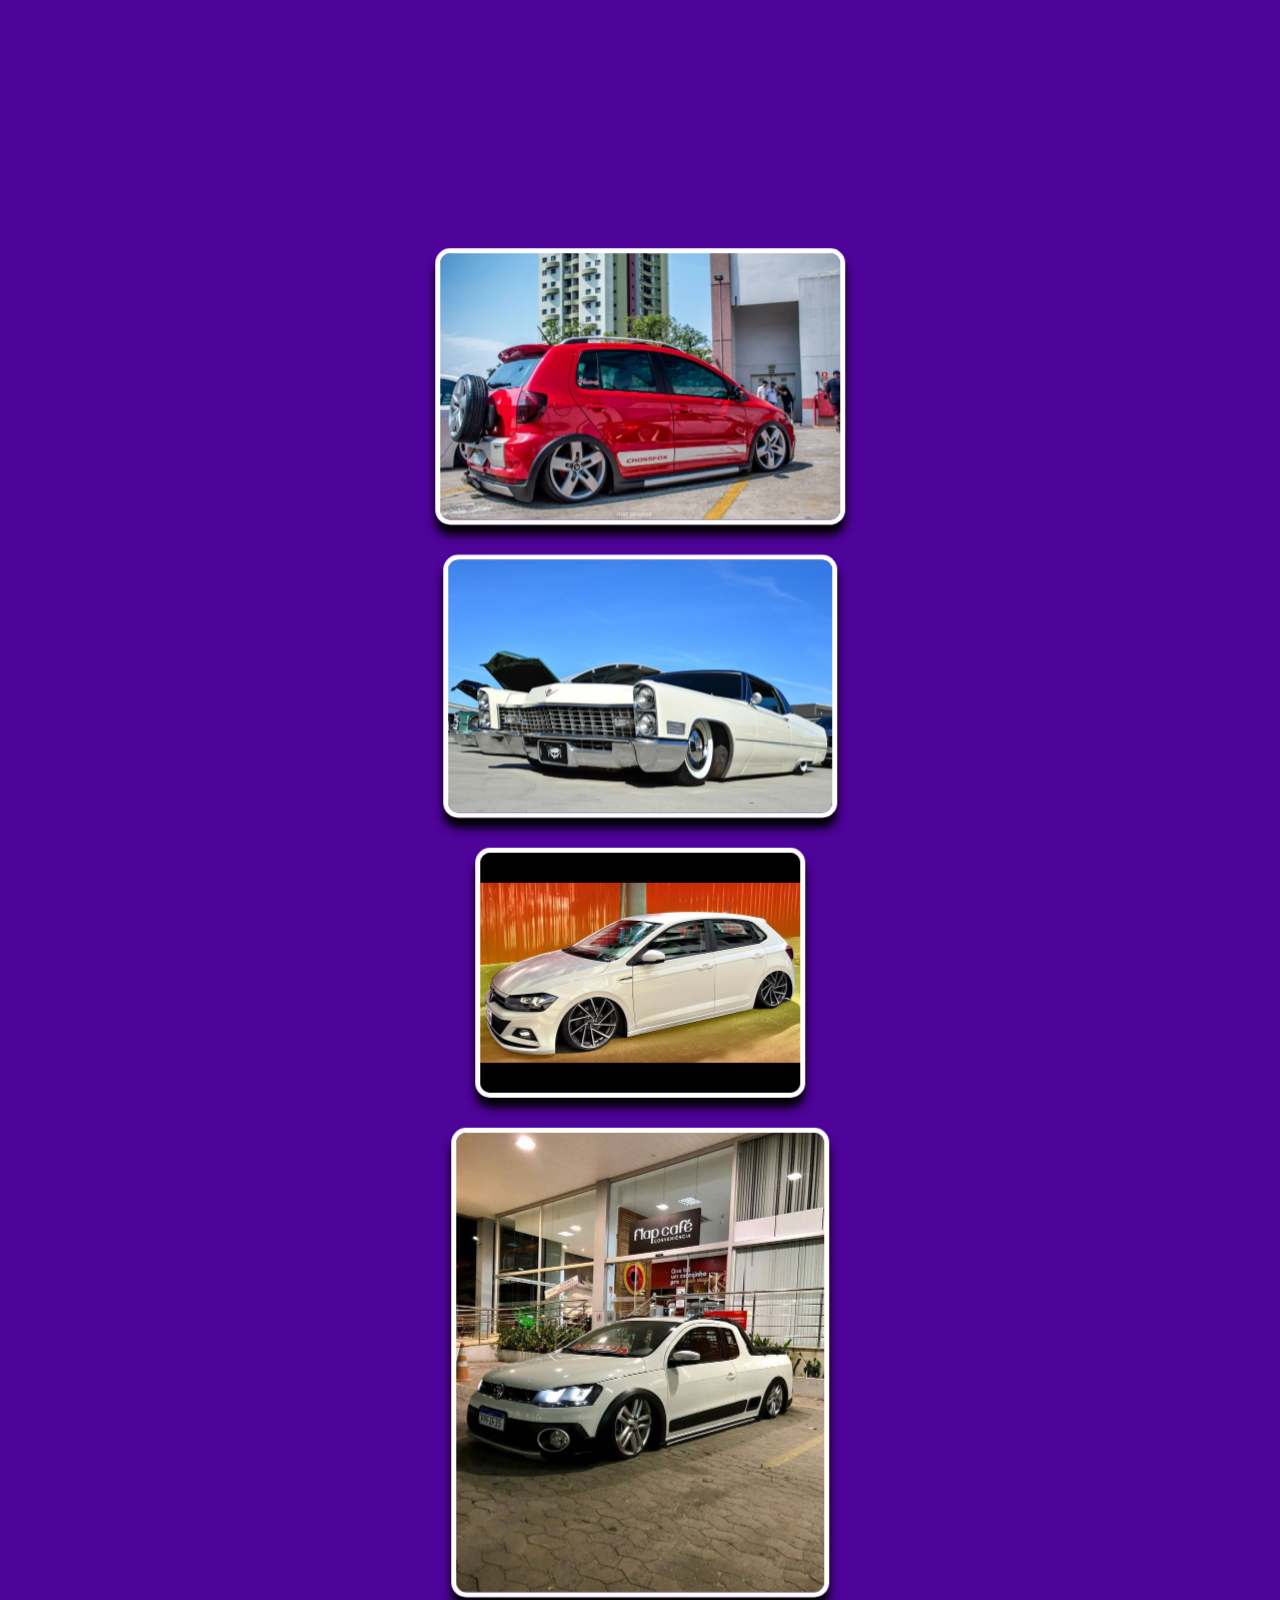
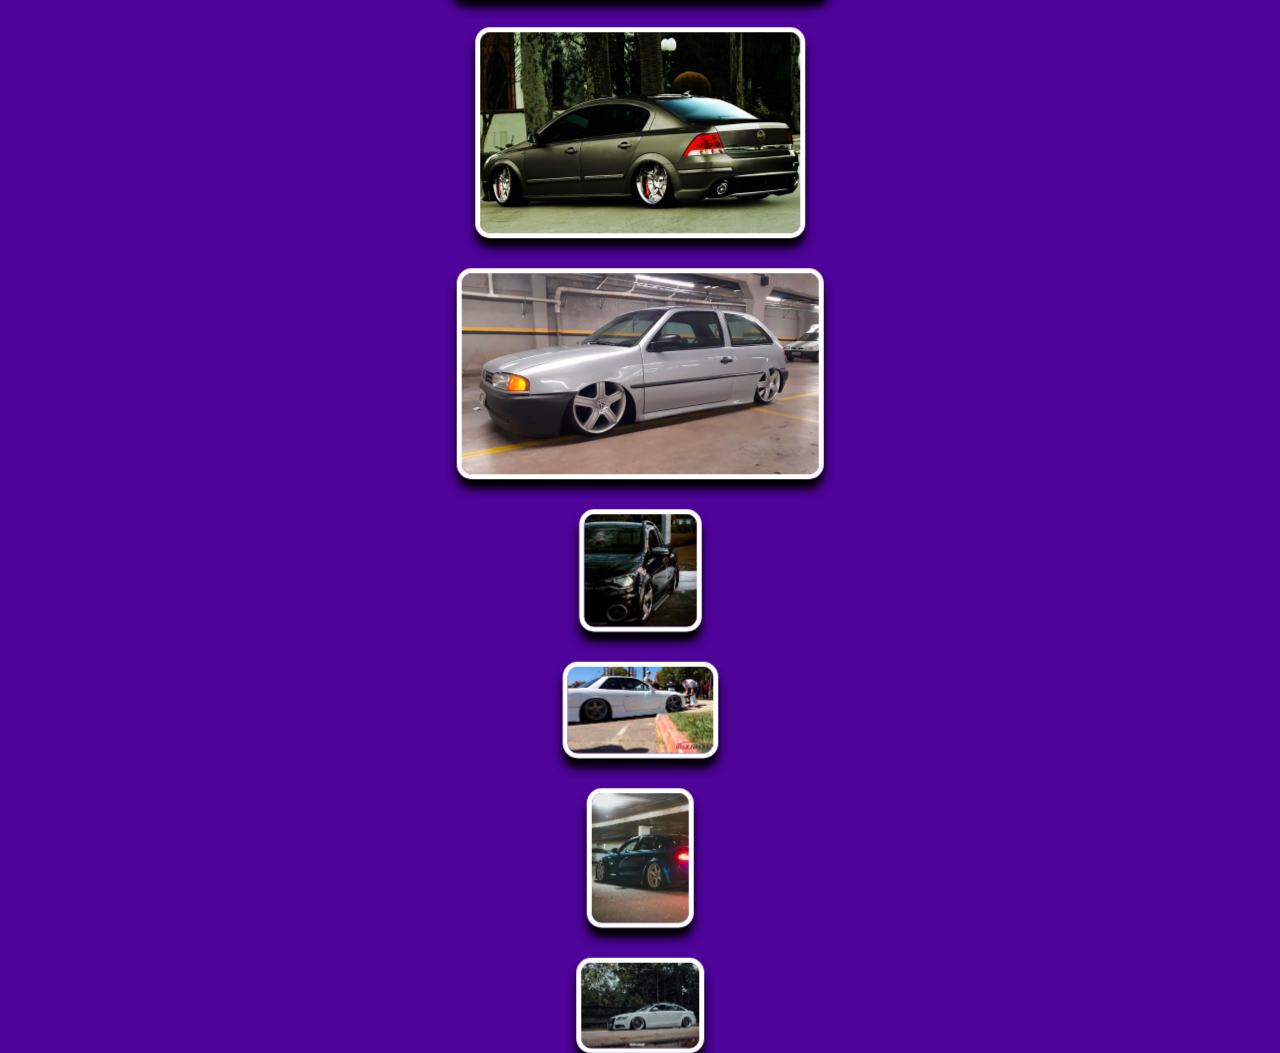
==== index.html @ 98da2e57 "Inicial" ====
<!DOCTYPE html>
<html lang="pt-br">
<head>
    <meta charset="UTF-8">
    <meta name="viewport" content="width=device-width, initial-scale=1.0">
    <title>Document</title>
    <link rel="stylesheet" href="foto.css">
    <script src="fotos.js" defer></script>
</head>
<body>
    <div class="container"></div>

    <div id="placeholder"></div>
</body>
</html>
---- foto.css ----
body{
    background: #4e0399;
}
#placeholder{
    display: flex;
    flex-direction: column;
    flex-wrap: nowrap;
    transform: scale(0.5);
    height: 100vh;
}
img{
    align-self: center;
    border: 10px solid #fff;
    border-radius: 30px;
    margin: 30px;
    box-shadow: 0 20px 20px black;
    transition: 0.5s all ease-in-out;
}
img:hover {
    transform: scale(2);
}

.container {
    width: 100%;
    height: 100%;
    /* Add your background pattern here */
    background: repeating-radial-gradient(
      circle,
      #000,
      #000 5px,
      transparent 6px
    );
    background-size: 20px 20px;
  }
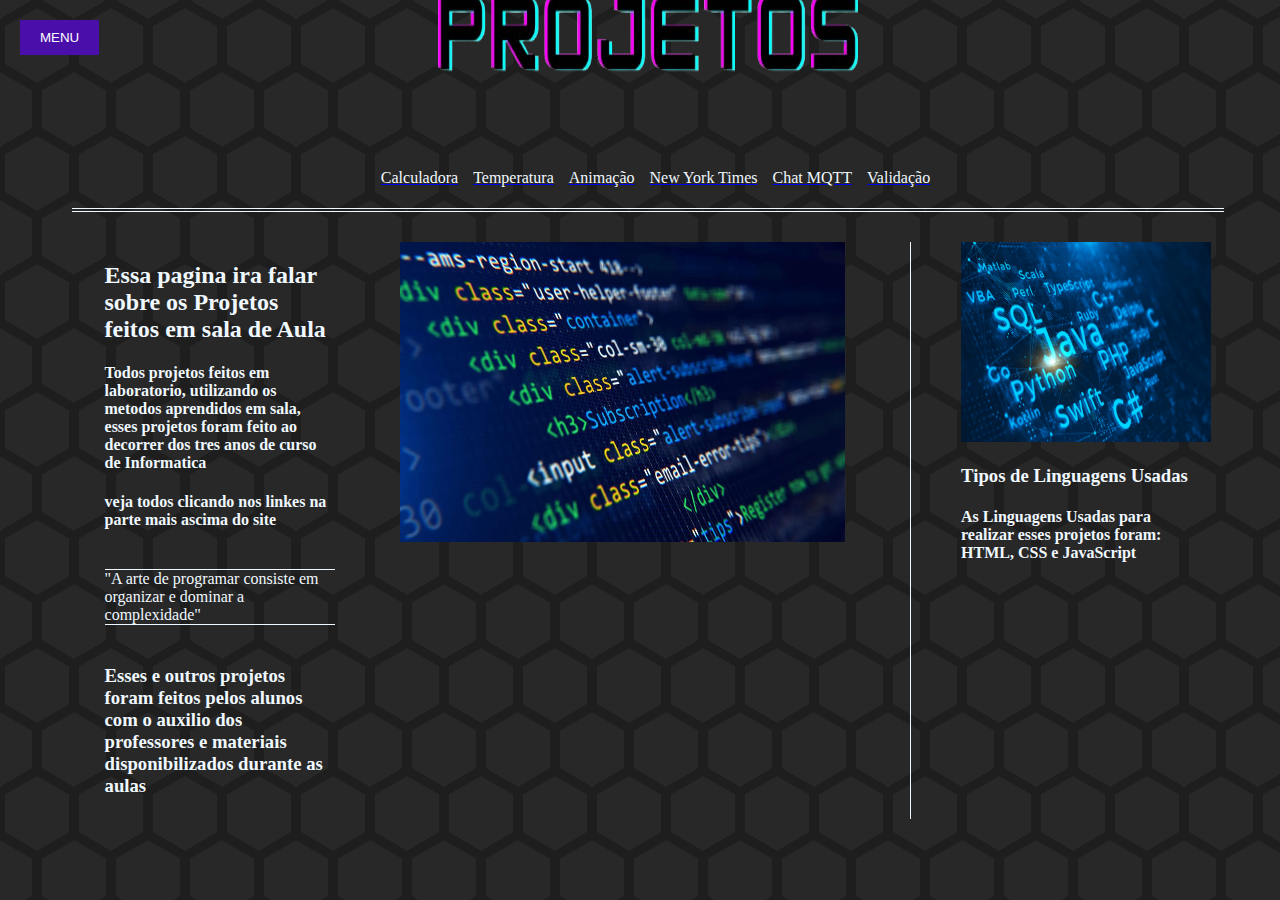
==== commit a8400446: "pronto" ====
--- a/index.html
+++ b/index.html
@@ -1,17 +1,91 @@
 <!DOCTYPE html>
-<html lang="pt-br">
+<html lang="pt-BR">
+
 <head>
-    <meta charset="UTF-8">
-    <meta name="viewport" content="width=device-width, initial-scale=1.0">
-    <title>Document</title>
-    <link rel="stylesheet" href="foto.css">
-    <script src="fotos.js" defer></script>
+  <meta charset="UTF-8">
+  <meta http-equiv="X-UA-Compatible" content="IE=edge">
+  <meta name="viewport" content="width=device-width, initial-scale=1.0">
+  <title>Portifólio</title>
+  <link rel="stylesheet" href="style.css">
+  <script src="script.js" defer></script>
+
 </head>
+
 <body>
-    <div class="container"></div>
+  <div class="pai">
+    <div class="jorge2">
+      <div class="douglas"><br> </div>
+      <div class="douglas2"><img src="project.png" alt="" class="TNYT"></div>
+      <div class="douglas"></div>
+    </div>
+    <div class="jorge3">
+      <a href="./projetos/projeto3/index.html">
+        <div class="jorginho">Calculadora</div>
+      </a>
+      <a href="./projetos/projeto2/index.html">
+        <div class="jorginho">Temperatura</div>
+      </a>
+      <a href="./projetos/projeto4/index.html">
+        <div class="jorginho">Animação</div>
+      </a>
+      <a href="./projetos/projeto1/index.html">
+        <div class="jorginho">New York Times</div>
+      </a>
+      <a href="./projetos/projeto5/index.html">
+        <div class="jorginho">Chat MQTT</div>
+      </a>
+      <a href="./projetos/projeto6/index.html">
+        <div class="jorginho">Validação</div>
+      </a>
+    </div>
+  </div>
+  <div class="noticias">
+    <div class="noticia1">
+      <div class="mininot">
+        <h2>Essa pagina ira falar sobre os Projetos feitos em sala de Aula
+        </h2>
+        <h4>Todos projetos feitos em laboratorio, utilizando os metodos aprendidos em sala, esses projetos foram
+          feito ao decorrer dos tres anos de curso de Informatica</h4>
+        <h4 class="h44">veja todos clicando nos linkes na parte mais ascima do site</h4><br>
+      </div>
+      <div class="mininot2">"A arte de programar consiste em organizar e dominar a complexidade"</div>
+      <div class="mininot3">
+        <h3><br>Esses e outros projetos foram feitos pelos alunos com o auxilio dos professores e materiais
+          disponibilizados durante as aulas</h2>
+          <h4></h4>
+      </div>
+    </div>
+    <div class="noticia2"><img src="imagem2.jpg" alt="" class="tank"></div>
+    <div class="noticia3"><img src="imagem1.jpeg" alt="" class="vcc">
+      <div class="mininot">
+        <h3>Tipos de Linguagens Usadas</h3>
+        <h4>As Linguagens Usadas para realizar esses projetos foram: HTML, CSS e JavaScript</h4>
+      </div>
+    </div>
+  </div>
+  <div>
 
-    <div id="placeholder"></div>
+    <button id="toggleButton">MENU</button>
+    <nav id="sidebar">
+      <ul>
+        <div class="input">
+          <button class="value">
+            <svg data-name="Layer 2" xmlns="http://www.w3.org/2000/svg" viewBox="0 0 16 16">
+              <path
+                d="m1.5 13v1a.5.5 0 0 0 .3379.4731 18.9718 18.9718 0 0 0 6.1621 1.0269 18.9629 18.9629 0 0 0 6.1621-1.0269.5.5 0 0 0 .3379-.4731v-1a6.5083 6.5083 0 0 0 -4.461-6.1676 3.5 3.5 0 1 0 -4.078 0 6.5083 6.5083 0 0 0 -4.461 6.1676zm4-9a2.5 2.5 0 1 1 2.5 2.5 2.5026 2.5026 0 0 1 -2.5-2.5zm2.5 3.5a5.5066 5.5066 0 0 1 5.5 5.5v.6392a18.08 18.08 0 0 1 -11 0v-.6392a5.5066 5.5066 0 0 1 5.5-5.5z"
+                fill="#7D8590"></path>
+            </svg>
+            <a href="./menu/eu.html">
+              Feito Por:
+            </a>
+          </button>
+         
+      </ul>
+    </nav>
+  </div>
+  </div>
+
+  <script src="script.js"></script>
 </body>
-</html>
 
-
+</html>--- a/style.css
+++ b/style.css
@@ -0,0 +1,568 @@
+body{
+  display: flex;
+  flex-direction: column;
+  align-items: center;
+  align-content: center;
+  justify-content: center;
+  justify-items: center;
+  width: 100%;
+  height: 100%;
+  color: aliceblue;
+  --s: 37px; /* control the size */
+
+  --c: #0000, #282828 0.5deg 119.5deg, #0000 120deg;
+  --g1: conic-gradient(from 60deg at 56.25% calc(425% / 6), var(--c));
+  --g2: conic-gradient(from 180deg at 43.75% calc(425% / 6), var(--c));
+  --g3: conic-gradient(from -60deg at 50% calc(175% / 12), var(--c));
+  background: var(--g1), var(--g1) var(--s) calc(1.73 * var(--s)), var(--g2),
+    var(--g2) var(--s) calc(1.73 * var(--s)), var(--g3) var(--s) 0,
+    var(--g3) 0 calc(1.73 * var(--s)) #1e1e1e;
+  background-size: calc(2 * var(--s)) calc(3.46 * var(--s));
+}
+
+
+.pai{
+  width: 90%;
+  height: 200px;
+  display: flex;
+  flex-direction: column;
+  border: solid 0.7px;
+  border-color: aliceblue;
+  border-right: 0px;
+  border-left: 0px;
+  border-top: 0px;
+  margin-bottom: 2px;
+
+}
+
+.noticias{
+  width: 90%;
+  height: 100%;
+  display: flex;
+  flex-direction: row;
+  justify-content: space-around;
+  border: solid 0.7px;
+  border-color: aliceblue;
+  padding-top: 30px;
+  border-right: 0px;
+  border-left: 0px;
+  border-bottom: 0px;
+  padding-bottom: 10px;
+}
+
+.tank{
+  width: 445px;
+  height: 300px;
+}
+
+.vcc{
+  width: 250px;
+  height: 200px;
+}
+
+.jorge{
+  width: 100%;
+  height: 30px;
+  display: flex;
+  justify-content: space-between;
+  align-content: center;  
+}
+
+.jorge2{
+  width: 100%;
+  height: 70%;
+  margin-right: 25px;
+  display: flex;
+  justify-content: space-between;
+  align-content: center;
+  justify-items: center;
+  align-items: center; 
+}
+
+.jorge3{
+  width: 100%;
+  height: 30%;
+  display: flex;
+  justify-content: center;
+  justify-items: center;
+  align-content: center;
+  align-items: center;  
+  border-color: aliceblue;
+}
+
+.noticia1{
+  width: 20%;
+}
+
+.noticia3{
+  width: 20%;
+  padding-left: 50px;
+  border: solid 0.5px;
+  border-color: aliceblue;
+  border-right: 0px;
+  border-top: 0px;
+  border-bottom: 0px;
+}
+
+.douglas , .da{
+  width: 30%;
+  display: flex;
+  flex-direction: row;
+}
+
+.iconpesq{
+  width: 18px;
+  height: 18px;
+  display: flex;
+  flex-direction: row;
+}
+
+.douglass{
+  width: 30%;
+  flex-direction: row;
+  display: flex;
+  justify-content: space-around;
+}
+
+.douglas1{
+  height: 30%;
+  display: flex;
+  font-size: 12px;
+  text-align: center;
+  justify-content: center;
+  justify-items: center;
+  align-content: center;
+  align-items: center;
+}
+
+.douglas2{
+  display: flex;
+  text-align: center;
+  justify-content: center;
+  justify-items: center;
+  align-content: center;
+  align-items: center;
+}
+
+.mininot2{
+  border: solid 0.5px;
+  border-color: aliceblue;
+  border-right: 0px;
+  border-left: 0px;
+
+}
+
+.mininot , .mininot2 , .mininot3 :hover{
+  cursor: pointer;
+}
+
+h2 , h4{
+  text-decoration: none;
+}
+
+.h44{
+  font-weight: bold;
+}
+
+.butao{
+  background-color: #567B95;
+  text-align: center;
+  color: white;
+  font-weight: bold;
+}
+
+.bootao{
+  display: flex;
+  justify-content: center;
+  justify-items: center;
+  align-content: center;
+  align-items: center; 
+  text-align: center;
+  border: none;
+  background-color: #ffff;
+}
+
+.bootao:hover{
+  cursor: pointer;
+}
+
+.pedro{
+  font-size: 10px;
+  margin: 2px;
+  margin-right: 5px;
+}
+
+.pedro2{
+  font-size: 10px;
+  margin: 2px;
+  margin-right: 5px;
+  font-weight: bold;
+}
+
+.jorginho{
+  margin-left: 15px;
+  color: aliceblue;
+}
+
+.jorginho:hover{
+  cursor: pointer;
+}
+
+.TNYT{
+  width: 450px;
+  height: 450px;
+}
+
+.TNYT:hover{
+  cursor: text;
+}
+aside {
+  display: none;
+  transition: 0.5s ease-in-out;
+  width: 0px;
+  height: 120vh;
+  background: rgb(255, 255, 255);
+  position: fixed;
+  top: 0px;
+  left: 0px;
+  display: flex;
+  flex-direction: column;
+
+}
+
+.as{
+  width: 30px;
+  height: 30px;
+  background: none;
+  border: none;
+
+}
+.da{
+  display: none;
+}
+.per{
+  display: none;
+}
+.noticia3re{
+  display: none;
+}
+.escod{
+  display: none;
+}
+.as{
+  display: none;
+}
+.pess{
+  display: none;
+}
+.tatu {
+  font-family: Arial, sans-serif;
+  margin: 0;
+  padding: 0;
+}
+
+#sidebar {
+  height: 100%;
+  width: 250px; /* Defina a largura inicial do menu lateral */
+  position: fixed;
+  top: 0;
+  left: -250px; /* Esconda o menu lateral */
+  background-color: #3800d3;
+  overflow-x: hidden;
+  transition: 0.5s;
+  padding-top: 60px;
+  background-image: radial-gradient(black 55%, #0000),
+  /* radial-gradient(black 55%, #0000), */
+    linear-gradient(
+      135deg,
+      red,
+      orange,
+      yellow,
+      lime,
+      cyan,
+      blue,
+      indigo,
+      deeppink
+    );
+background-size: 100% 0.5%, contain;
+/* background-blend-mode: hard-light; */
+/* background-position: 0 0, 1em 1em, 0 0; */
+}
+
+#sidebar.active {
+  left: 0; /* Mostra o menu lateral quando a classe .active é adicionada */
+}
+
+#sidebar ul {
+  list-style-type: none;
+  padding: 0;
+}
+
+#sidebar ul li {
+  padding: 10px;
+  text-align: center;
+}
+
+#sidebar ul li a {
+  text-decoration: none;
+  color: white;
+  display: block;
+  transition: 0.3s;
+}
+
+#sidebar ul li a:hover {
+  background-color: #555;
+}
+
+#toggleButton {
+  position: fixed;
+  top: 20px;
+  left: 20px;
+  z-index: 999;
+  background-color: #4a0eaa; /* Cor do botão */
+  color: white;
+  padding: 10px 20px;
+  border: none;
+  cursor: pointer;
+  
+  
+}
+.input {
+  display: flex;
+  flex-direction: column;
+  width: 200px;
+  background-color: #7c09db;
+  justify-content: center;
+  border-radius: 10px;
+  transition: 1s;
+  padding: 10px;
+  overflow: hidden;
+  color: aliceblue;
+}
+
+.value {
+  font-size: 15px;
+  background-color: transparent;
+  border: none;
+  padding: 10px;
+  color: white;
+  display: flex;
+  position: relative;
+  gap: 5px;
+  cursor: pointer;
+  border-radius: 10px;
+  transition: 1s;
+  box-sizing: border-box;
+}
+
+.value:not(:active):hover,
+.value:focus {
+  display: flex;
+  box-sizing: border-box;
+  border: 2px solid #1a1f24;
+  color: #637185;
+}
+
+.value:focus,
+.value:active {
+  background-color: #1a1f24;
+  outline: none;
+  margin-left: 17px;
+}
+
+.value::before {
+  content: "";
+  position: absolute;
+  top: 5px;
+  left: -15px;
+  width: 5px;
+  height: 80%;
+  background-color: #2f81f7;
+  border-radius: 5px;
+  opacity: 0;
+  transition: 1s;
+}
+
+.value:focus::before,
+.value:active::before {
+  opacity: 1;
+}
+
+.value svg {
+  width: 20px;
+}
+
+.input:hover > :not(.value:hover) {
+  transition: 300ms;
+  filter: blur(1.5px);
+  transform: scale(0.95, 0.95);
+}
+
+.value a{
+  color: aliceblue !important;
+}
+
+@media screen and (max-width: 414px){
+  .escod, .as, .pess{
+      display: block;
+  }
+  aside{
+      display: block;
+      }
+  .butao, .douglas, .jorge3 {
+      display: none;
+  }
+  body{
+      overflow-x: hidden ;
+  }
+  .pai{
+      width: 100vw;
+      height: 100px;
+  }
+  .da{
+      display: block;
+      display: flex;
+      flex-direction: row;
+      width: 100vw;
+      justify-content: space-between;
+      
+  }
+  .da p{
+      font-size: 12px;
+  }
+  #da{
+      align-items: center;
+      height: 30px;
+      background-color: lightgrey;
+
+  }
+  .jorge2{
+      top: 0px;
+      background-color: white;
+      margin-right: -25px;
+      display: flex;
+      flex-direction: column;
+      height: 50px;
+      width: 100vw;
+      position: fixed;
+  }
+  .jorge, .mininot3{
+      display: none;
+  }
+  .douglas2 img{
+      height: 30px;
+      width: 270px;
+  }
+  #seve{
+      color: rgb(112, 169, 189);
+      width: 150px;
+  }
+  .aaa{
+      display: flex;
+      flex-direction: row;
+
+  }
+  .pai, .noticia3{
+      border-bottom: none;
+      border-left: none;
+  }
+  .noticias{
+      border-top: none;
+      flex-direction: column;
+      width: 100%;
+  }
+  .noticia1{
+      width: 100vw;
+  }
+  .noticias{
+      padding-top: 0px;
+      margin-top: -40px;
+  }
+  .noticia3{
+      display: none;
+  }
+  .noticia3re{
+      display: block;
+      display: flex;
+      flex-direction: column;
+      width: 100vw;
+      height: 650px;
+      padding-top: 25px;
+      padding-left: -250px;
+      align-items: center;
+  }
+  .noticia3re .mininot{
+      margin-left: -40px;
+  }
+  .as img{
+      /* padding-top: 5px; */
+      height: 30px;
+      width: 30px;
+  }
+  h3, h4, h2{
+      width: 375px;
+  }
+  .noticia2{
+      padding-bottom: 25px;
+      border-bottom: 2px black solid;
+  }
+  .noticia2 img{
+      display: flex;
+      align-items: center;
+      width: 390px;
+  }
+  .per{
+      
+      display: block;
+      height: 30px;
+      width: 30px;
+      right: 10px;
+  }
+  .escod{
+      
+      height: 100vh;
+      display: flex;
+      flex-direction: column;
+      align-items: flex-start;
+      overflow-x: hidden;
+      justify-content: space-evenly;
+
+  }
+  .pess{
+      align-self: center;
+      display: flex;
+      flex-direction: row;
+      padding: -25px;
+      height: 35px;
+      margin-bottom: 30px;
+  }
+  .pess button{
+      margin-left: 10px;
+      width: 41px;
+      height: 41px;
+      border-radius: 5px;
+      border: none;
+      color: white;
+      background-color: rgb(86, 123, 149);
+  }
+  
+  .pess input{
+      border: 1px solid;
+      border-radius: 5px;
+      width: 319px;
+      height: 35px;
+  }
+  .jorginho{
+      padding: -25px;
+      border-bottom: 1px solid gray;
+      width: 100vw;
+  }
+  .jorginho b{
+      font-size: 30px;
+  }
+  .escod p{
+      align-self: flex-end;
+      margin-right: 30px;
+      font-size: 30px;
+  }
+}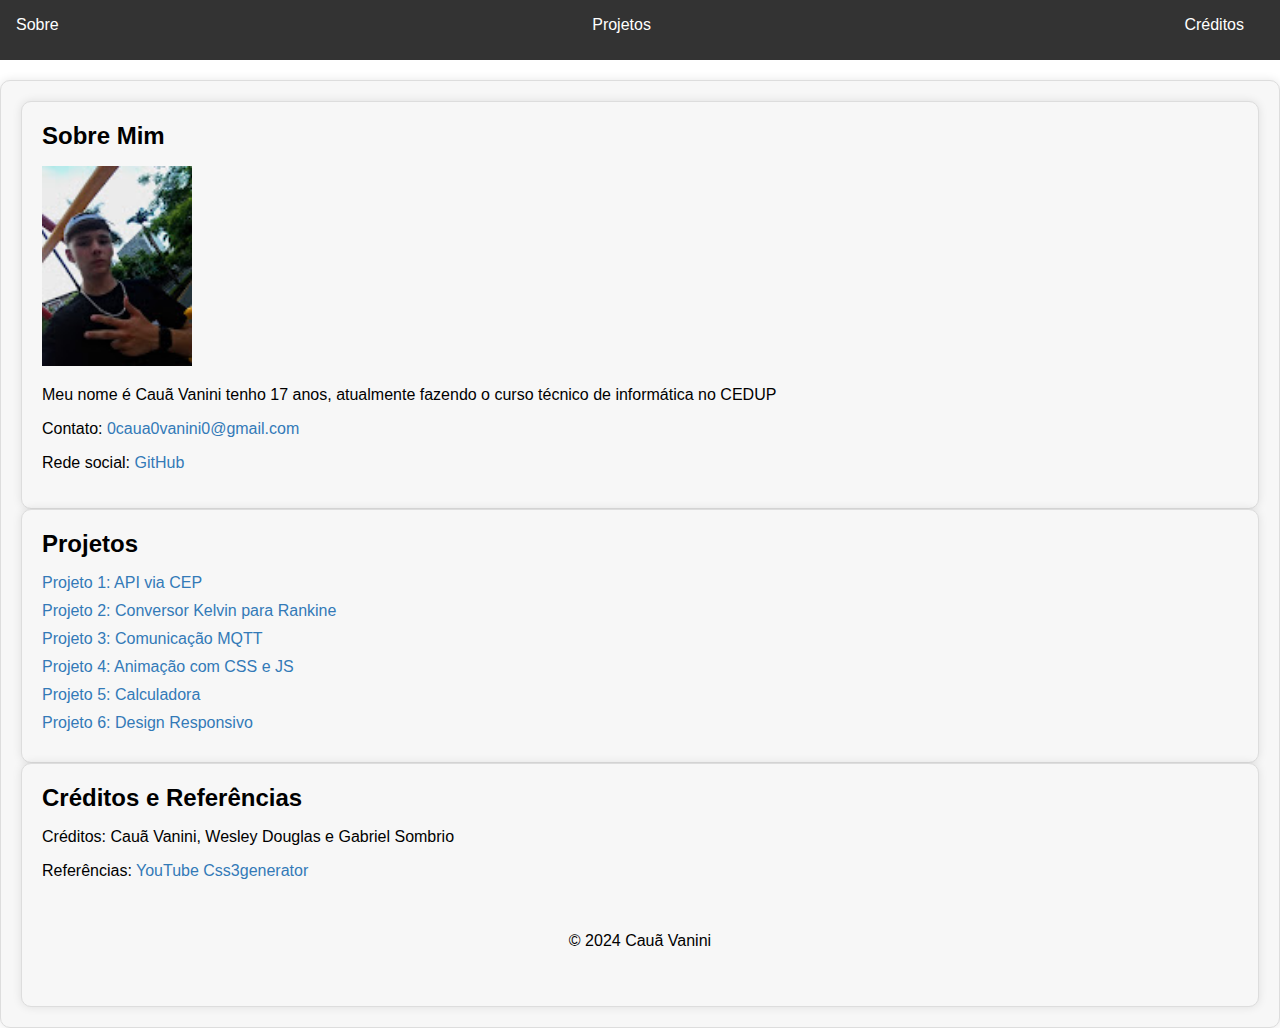
==== commit 61b2927b: "Portfóliio2" ====
--- a/index.html
+++ b/index.html
@@ -1,91 +1,54 @@
 <!DOCTYPE html>
 <html lang="pt-BR">
+<head>
+    <meta charset="UTF-8">
+    <meta name="viewport" content="width=device-width, initial-scale=1.0">
+    <title>Página Pessoal</title>
+    <link rel="stylesheet" href="style.css">
+</head>
+<body>
+    <header>
+        <nav>
+            <ul>
+                <li><a href="#inicio">Sobre</a></li>
+                <li><a href="#projetos">Projetos</a></li>
+                <li><a href="#Créditos e Referências">Créditos</a></li>
+            </ul>
+        </nav>
+    </header>
+    <main> <div id ="inicio"></div>
+        <section id="sobre">
+            <section id="sobre">
 
-<head>
-  <meta charset="UTF-8">
-  <meta http-equiv="X-UA-Compatible" content="IE=edge">
-  <meta name="viewport" content="width=device-width, initial-scale=1.0">
-  <title>Portifólio</title>
-  <link rel="stylesheet" href="style.css">
-  <script src="script.js" defer></script>
 
-</head>
+            <h1>Sobre Mim</h1>
+            <img src="minha.jpg" alt="Foto minha" class="foto-perfil">
+            <p>Meu nome é Cauã Vanini tenho 17 anos, atualmente fazendo o curso técnico de informática no CEDUP</p>
+            <p>Contato: <a href="https://mail.google.com/mail/u/0/?tab=rm&ogbl#inbox" target="_blank">0caua0vanini0@gmail.com</a></p>
+            <p>Rede social: <a href="https://github.com/vanini06" target="_blank">GitHub</a></p>
+        </section>
+        <section id="projetos">
 
-<body>
-  <div class="pai">
-    <div class="jorge2">
-      <div class="douglas"><br> </div>
-      <div class="douglas2"><img src="project.png" alt="" class="TNYT"></div>
-      <div class="douglas"></div>
-    </div>
-    <div class="jorge3">
-      <a href="./projetos/projeto3/index.html">
-        <div class="jorginho">Calculadora</div>
-      </a>
-      <a href="./projetos/projeto2/index.html">
-        <div class="jorginho">Temperatura</div>
-      </a>
-      <a href="./projetos/projeto4/index.html">
-        <div class="jorginho">Animação</div>
-      </a>
-      <a href="./projetos/projeto1/index.html">
-        <div class="jorginho">New York Times</div>
-      </a>
-      <a href="./projetos/projeto5/index.html">
-        <div class="jorginho">Chat MQTT</div>
-      </a>
-      <a href="./projetos/projeto6/index.html">
-        <div class="jorginho">Validação</div>
-      </a>
-    </div>
-  </div>
-  <div class="noticias">
-    <div class="noticia1">
-      <div class="mininot">
-        <h2>Essa pagina ira falar sobre os Projetos feitos em sala de Aula
-        </h2>
-        <h4>Todos projetos feitos em laboratorio, utilizando os metodos aprendidos em sala, esses projetos foram
-          feito ao decorrer dos tres anos de curso de Informatica</h4>
-        <h4 class="h44">veja todos clicando nos linkes na parte mais ascima do site</h4><br>
-      </div>
-      <div class="mininot2">"A arte de programar consiste em organizar e dominar a complexidade"</div>
-      <div class="mininot3">
-        <h3><br>Esses e outros projetos foram feitos pelos alunos com o auxilio dos professores e materiais
-          disponibilizados durante as aulas</h2>
-          <h4></h4>
-      </div>
-    </div>
-    <div class="noticia2"><img src="imagem2.jpg" alt="" class="tank"></div>
-    <div class="noticia3"><img src="imagem1.jpeg" alt="" class="vcc">
-      <div class="mininot">
-        <h3>Tipos de Linguagens Usadas</h3>
-        <h4>As Linguagens Usadas para realizar esses projetos foram: HTML, CSS e JavaScript</h4>
-      </div>
-    </div>
-  </div>
-  <div>
+            <h1>Projetos</h1>
+            <ul>
+                <li><a href="https://vanini06.github.io/APIviaCEP/" target="_blank">Projeto 1: API via CEP</a></li>
+                <li><a href="https://vanini06.github.io/Conversor/" target="_blank">Projeto 2: Conversor Kelvin para Rankine</a></li>
+                <li><a href="https://vanini06.github.io/ConexãoMQTT/" target="_blank">Projeto 3: Comunicação MQTT</a></li>
+                <li><a href="https://vanini06.github.io/AnimaJquery/" target="_blank">Projeto 4: Animação com CSS e JS</a></li>
+                <li><a href="https://vanini06.github.io/Calculadora/" target="_blank">Projeto 5: Calculadora</a></li>
+                <li><a href="https://vanini06.github.io/NY-Times/" target="_blank">Projeto 6: Design Responsivo</a></li>
+            </ul>
+        </section>
+        <section id="Créditos e Referências">
 
-    <button id="toggleButton">MENU</button>
-    <nav id="sidebar">
-      <ul>
-        <div class="input">
-          <button class="value">
-            <svg data-name="Layer 2" xmlns="http://www.w3.org/2000/svg" viewBox="0 0 16 16">
-              <path
-                d="m1.5 13v1a.5.5 0 0 0 .3379.4731 18.9718 18.9718 0 0 0 6.1621 1.0269 18.9629 18.9629 0 0 0 6.1621-1.0269.5.5 0 0 0 .3379-.4731v-1a6.5083 6.5083 0 0 0 -4.461-6.1676 3.5 3.5 0 1 0 -4.078 0 6.5083 6.5083 0 0 0 -4.461 6.1676zm4-9a2.5 2.5 0 1 1 2.5 2.5 2.5026 2.5026 0 0 1 -2.5-2.5zm2.5 3.5a5.5066 5.5066 0 0 1 5.5 5.5v.6392a18.08 18.08 0 0 1 -11 0v-.6392a5.5066 5.5066 0 0 1 5.5-5.5z"
-                fill="#7D8590"></path>
-            </svg>
-            <a href="./menu/eu.html">
-              Feito Por:
-            </a>
-          </button>
-         
-      </ul>
-    </nav>
-  </div>
-  </div>
+            <h1>Créditos e Referências</h1>
+            <p>Créditos: Cauã Vanini, Wesley Douglas e Gabriel Sombrio</p>
+            <p>Referências: <a href="https://www.youtube.com/@InteliogiaDev" target="_blank">YouTube <a href="https://css3generator.com/" target="_blank">Css3generator</a></a></p>
 
-  <script src="script.js"></script>
+            <footer style="display: flex; justify-content: center; align-items: center; height: 10vh;">
+                <p>&copy; 2024 Cauã Vanini </p>
+              </footer>
+        </section>
+    </main>
 </body>
-
 </html>--- a/style.css
+++ b/style.css
@@ -1,568 +1,96 @@
-body{
-  display: flex;
-  flex-direction: column;
-  align-items: center;
-  align-content: center;
-  justify-content: center;
-  justify-items: center;
-  width: 100%;
-  height: 100%;
-  color: aliceblue;
-  --s: 37px; /* control the size */
-
-  --c: #0000, #282828 0.5deg 119.5deg, #0000 120deg;
-  --g1: conic-gradient(from 60deg at 56.25% calc(425% / 6), var(--c));
-  --g2: conic-gradient(from 180deg at 43.75% calc(425% / 6), var(--c));
-  --g3: conic-gradient(from -60deg at 50% calc(175% / 12), var(--c));
-  background: var(--g1), var(--g1) var(--s) calc(1.73 * var(--s)), var(--g2),
-    var(--g2) var(--s) calc(1.73 * var(--s)), var(--g3) var(--s) 0,
-    var(--g3) 0 calc(1.73 * var(--s)) #1e1e1e;
-  background-size: calc(2 * var(--s)) calc(3.46 * var(--s));
+body {
+    font-family: Arial, sans-serif;
+    margin: 0;
+    padding: 0;
 }
 
-
-.pai{
-  width: 90%;
-  height: 200px;
-  display: flex;
-  flex-direction: column;
-  border: solid 0.7px;
-  border-color: aliceblue;
-  border-right: 0px;
-  border-left: 0px;
-  border-top: 0px;
-  margin-bottom: 2px;
-
+header {
+    background-color: #333;
+    color: #fff;
+    padding: 1em;
+    text-align: center;
+    position: sticky;
+    top: 0px;
 }
 
-.noticias{
-  width: 90%;
-  height: 100%;
-  display: flex;
-  flex-direction: row;
-  justify-content: space-around;
-  border: solid 0.7px;
-  border-color: aliceblue;
-  padding-top: 30px;
-  border-right: 0px;
-  border-left: 0px;
-  border-bottom: 0px;
-  padding-bottom: 10px;
+#wrapper {
+    max-width: 2000px;
+    margin: 0 auto;
+    padding: 20px;
+  }
+
+nav ul {
+    list-style: none;
+    margin: 0;
+    padding: 0;
+    display: flex;
+    justify-content: space-between;
 }
 
-.tank{
-  width: 445px;
-  height: 300px;
+nav li {
+    margin-right: 20px;
 }
 
-.vcc{
-  width: 250px;
-  height: 200px;
+nav a {
+    color: #fff;
+    text-decoration: none;
 }
 
-.jorge{
-  width: 100%;
-  height: 30px;
-  display: flex;
-  justify-content: space-between;
-  align-content: center;  
+main {
+    display: grid;
+    grid-template-columns: 1fr;
+    grid-gap: 20px;
 }
 
-.jorge2{
-  width: 100%;
-  height: 70%;
-  margin-right: 25px;
-  display: flex;
-  justify-content: space-between;
-  align-content: center;
-  justify-items: center;
-  align-items: center; 
+section {
+    background-color: #f7f7f7;
+    padding: 20px;
+    border: 1px solid #ddd;
+    border-radius: 10px;
+    box-shadow: 0 0 10px rgba(0, 0, 0, 0.1);
 }
 
-.jorge3{
-  width: 100%;
-  height: 30%;
-  display: flex;
-  justify-content: center;
-  justify-items: center;
-  align-content: center;
-  align-items: center;  
-  border-color: aliceblue;
+h1 {
+    font-size: 24px;
+    margin-top: 0;
 }
 
-.noticia1{
-  width: 20%;
+ul {
+    list-style: none;
+    margin: 0;
+    padding: 0;
 }
 
-.noticia3{
-  width: 20%;
-  padding-left: 50px;
-  border: solid 0.5px;
-  border-color: aliceblue;
-  border-right: 0px;
-  border-top: 0px;
-  border-bottom: 0px;
+li {
+    margin-bottom: 10px;
 }
 
-.douglas , .da{
-  width: 30%;
-  display: flex;
-  flex-direction: row;
+a {
+    color: #337ab7;
+    text-decoration: none;
 }
 
-.iconpesq{
-  width: 18px;
-  height: 18px;
-  display: flex;
-  flex-direction: row;
+a:hover {
+    color: #23527c;
 }
 
-.douglass{
-  width: 30%;
-  flex-direction: row;
-  display: flex;
-  justify-content: space-around;
+@media (prefers-color-scheme: dark) {
+    body {
+        background-color: #333;
+        color: #fff;
+    }
+    section {
+        background-color: #444;
+        border-color: #555;
+    }
+    a {
+        color: #fff;
+    }
+    a:hover {
+        color: #ccc;
+    }
 }
 
-.douglas1{
-  height: 30%;
-  display: flex;
-  font-size: 12px;
-  text-align: center;
-  justify-content: center;
-  justify-items: center;
-  align-content: center;
-  align-items: center;
-}
-
-.douglas2{
-  display: flex;
-  text-align: center;
-  justify-content: center;
-  justify-items: center;
-  align-content: center;
-  align-items: center;
-}
-
-.mininot2{
-  border: solid 0.5px;
-  border-color: aliceblue;
-  border-right: 0px;
-  border-left: 0px;
-
-}
-
-.mininot , .mininot2 , .mininot3 :hover{
-  cursor: pointer;
-}
-
-h2 , h4{
-  text-decoration: none;
-}
-
-.h44{
-  font-weight: bold;
-}
-
-.butao{
-  background-color: #567B95;
-  text-align: center;
-  color: white;
-  font-weight: bold;
-}
-
-.bootao{
-  display: flex;
-  justify-content: center;
-  justify-items: center;
-  align-content: center;
-  align-items: center; 
-  text-align: center;
-  border: none;
-  background-color: #ffff;
-}
-
-.bootao:hover{
-  cursor: pointer;
-}
-
-.pedro{
-  font-size: 10px;
-  margin: 2px;
-  margin-right: 5px;
-}
-
-.pedro2{
-  font-size: 10px;
-  margin: 2px;
-  margin-right: 5px;
-  font-weight: bold;
-}
-
-.jorginho{
-  margin-left: 15px;
-  color: aliceblue;
-}
-
-.jorginho:hover{
-  cursor: pointer;
-}
-
-.TNYT{
-  width: 450px;
-  height: 450px;
-}
-
-.TNYT:hover{
-  cursor: text;
-}
-aside {
-  display: none;
-  transition: 0.5s ease-in-out;
-  width: 0px;
-  height: 120vh;
-  background: rgb(255, 255, 255);
-  position: fixed;
-  top: 0px;
-  left: 0px;
-  display: flex;
-  flex-direction: column;
-
-}
-
-.as{
-  width: 30px;
-  height: 30px;
-  background: none;
-  border: none;
-
-}
-.da{
-  display: none;
-}
-.per{
-  display: none;
-}
-.noticia3re{
-  display: none;
-}
-.escod{
-  display: none;
-}
-.as{
-  display: none;
-}
-.pess{
-  display: none;
-}
-.tatu {
-  font-family: Arial, sans-serif;
-  margin: 0;
-  padding: 0;
-}
-
-#sidebar {
-  height: 100%;
-  width: 250px; /* Defina a largura inicial do menu lateral */
-  position: fixed;
-  top: 0;
-  left: -250px; /* Esconda o menu lateral */
-  background-color: #3800d3;
-  overflow-x: hidden;
-  transition: 0.5s;
-  padding-top: 60px;
-  background-image: radial-gradient(black 55%, #0000),
-  /* radial-gradient(black 55%, #0000), */
-    linear-gradient(
-      135deg,
-      red,
-      orange,
-      yellow,
-      lime,
-      cyan,
-      blue,
-      indigo,
-      deeppink
-    );
-background-size: 100% 0.5%, contain;
-/* background-blend-mode: hard-light; */
-/* background-position: 0 0, 1em 1em, 0 0; */
-}
-
-#sidebar.active {
-  left: 0; /* Mostra o menu lateral quando a classe .active é adicionada */
-}
-
-#sidebar ul {
-  list-style-type: none;
-  padding: 0;
-}
-
-#sidebar ul li {
-  padding: 10px;
-  text-align: center;
-}
-
-#sidebar ul li a {
-  text-decoration: none;
-  color: white;
-  display: block;
-  transition: 0.3s;
-}
-
-#sidebar ul li a:hover {
-  background-color: #555;
-}
-
-#toggleButton {
-  position: fixed;
-  top: 20px;
-  left: 20px;
-  z-index: 999;
-  background-color: #4a0eaa; /* Cor do botão */
-  color: white;
-  padding: 10px 20px;
-  border: none;
-  cursor: pointer;
-  
-  
-}
-.input {
-  display: flex;
-  flex-direction: column;
-  width: 200px;
-  background-color: #7c09db;
-  justify-content: center;
-  border-radius: 10px;
-  transition: 1s;
-  padding: 10px;
-  overflow: hidden;
-  color: aliceblue;
-}
-
-.value {
-  font-size: 15px;
-  background-color: transparent;
-  border: none;
-  padding: 10px;
-  color: white;
-  display: flex;
-  position: relative;
-  gap: 5px;
-  cursor: pointer;
-  border-radius: 10px;
-  transition: 1s;
-  box-sizing: border-box;
-}
-
-.value:not(:active):hover,
-.value:focus {
-  display: flex;
-  box-sizing: border-box;
-  border: 2px solid #1a1f24;
-  color: #637185;
-}
-
-.value:focus,
-.value:active {
-  background-color: #1a1f24;
-  outline: none;
-  margin-left: 17px;
-}
-
-.value::before {
-  content: "";
-  position: absolute;
-  top: 5px;
-  left: -15px;
-  width: 5px;
-  height: 80%;
-  background-color: #2f81f7;
-  border-radius: 5px;
-  opacity: 0;
-  transition: 1s;
-}
-
-.value:focus::before,
-.value:active::before {
-  opacity: 1;
-}
-
-.value svg {
-  width: 20px;
-}
-
-.input:hover > :not(.value:hover) {
-  transition: 300ms;
-  filter: blur(1.5px);
-  transform: scale(0.95, 0.95);
-}
-
-.value a{
-  color: aliceblue !important;
-}
-
-@media screen and (max-width: 414px){
-  .escod, .as, .pess{
-      display: block;
-  }
-  aside{
-      display: block;
-      }
-  .butao, .douglas, .jorge3 {
-      display: none;
-  }
-  body{
-      overflow-x: hidden ;
-  }
-  .pai{
-      width: 100vw;
-      height: 100px;
-  }
-  .da{
-      display: block;
-      display: flex;
-      flex-direction: row;
-      width: 100vw;
-      justify-content: space-between;
-      
-  }
-  .da p{
-      font-size: 12px;
-  }
-  #da{
-      align-items: center;
-      height: 30px;
-      background-color: lightgrey;
-
-  }
-  .jorge2{
-      top: 0px;
-      background-color: white;
-      margin-right: -25px;
-      display: flex;
-      flex-direction: column;
-      height: 50px;
-      width: 100vw;
-      position: fixed;
-  }
-  .jorge, .mininot3{
-      display: none;
-  }
-  .douglas2 img{
-      height: 30px;
-      width: 270px;
-  }
-  #seve{
-      color: rgb(112, 169, 189);
-      width: 150px;
-  }
-  .aaa{
-      display: flex;
-      flex-direction: row;
-
-  }
-  .pai, .noticia3{
-      border-bottom: none;
-      border-left: none;
-  }
-  .noticias{
-      border-top: none;
-      flex-direction: column;
-      width: 100%;
-  }
-  .noticia1{
-      width: 100vw;
-  }
-  .noticias{
-      padding-top: 0px;
-      margin-top: -40px;
-  }
-  .noticia3{
-      display: none;
-  }
-  .noticia3re{
-      display: block;
-      display: flex;
-      flex-direction: column;
-      width: 100vw;
-      height: 650px;
-      padding-top: 25px;
-      padding-left: -250px;
-      align-items: center;
-  }
-  .noticia3re .mininot{
-      margin-left: -40px;
-  }
-  .as img{
-      /* padding-top: 5px; */
-      height: 30px;
-      width: 30px;
-  }
-  h3, h4, h2{
-      width: 375px;
-  }
-  .noticia2{
-      padding-bottom: 25px;
-      border-bottom: 2px black solid;
-  }
-  .noticia2 img{
-      display: flex;
-      align-items: center;
-      width: 390px;
-  }
-  .per{
-      
-      display: block;
-      height: 30px;
-      width: 30px;
-      right: 10px;
-  }
-  .escod{
-      
-      height: 100vh;
-      display: flex;
-      flex-direction: column;
-      align-items: flex-start;
-      overflow-x: hidden;
-      justify-content: space-evenly;
-
-  }
-  .pess{
-      align-self: center;
-      display: flex;
-      flex-direction: row;
-      padding: -25px;
-      height: 35px;
-      margin-bottom: 30px;
-  }
-  .pess button{
-      margin-left: 10px;
-      width: 41px;
-      height: 41px;
-      border-radius: 5px;
-      border: none;
-      color: white;
-      background-color: rgb(86, 123, 149);
-  }
-  
-  .pess input{
-      border: 1px solid;
-      border-radius: 5px;
-      width: 319px;
-      height: 35px;
-  }
-  .jorginho{
-      padding: -25px;
-      border-bottom: 1px solid gray;
-      width: 100vw;
-  }
-  .jorginho b{
-      font-size: 30px;
-  }
-  .escod p{
-      align-self: flex-end;
-      margin-right: 30px;
-      font-size: 30px;
-  }
+.foto-perfil{
+    height: 200px;
 }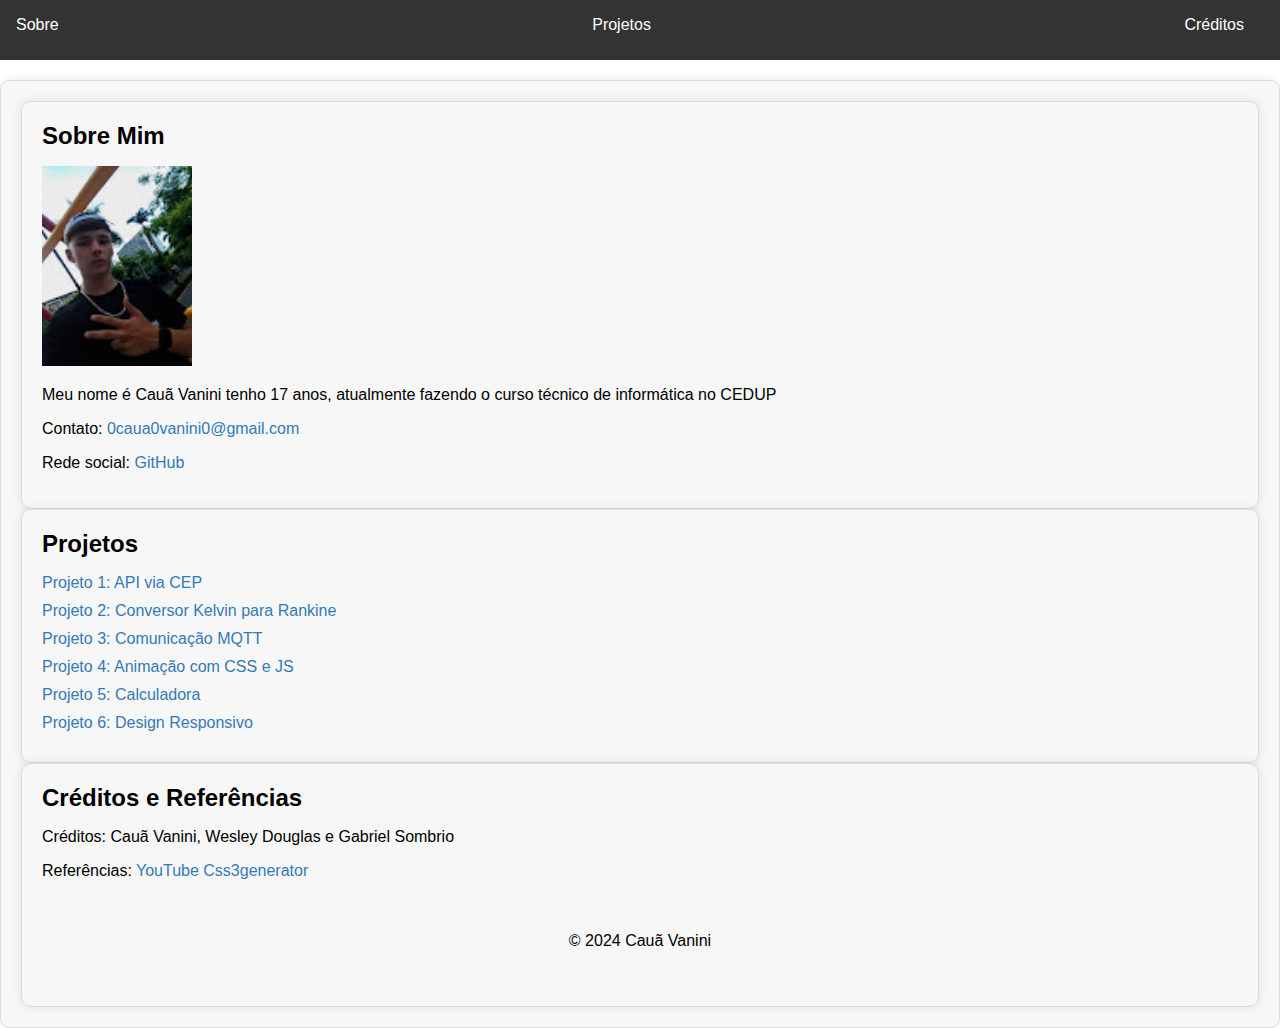
==== commit 0e5f5bc3: "Projeto04" ====
--- a/index.html
+++ b/index.html
@@ -19,8 +19,6 @@
     <main> <div id ="inicio"></div>
         <section id="sobre">
             <section id="sobre">
-
-
             <h1>Sobre Mim</h1>
             <img src="minha.jpg" alt="Foto minha" class="foto-perfil">
             <p>Meu nome é Cauã Vanini tenho 17 anos, atualmente fazendo o curso técnico de informática no CEDUP</p>
@@ -50,5 +48,8 @@
               </footer>
         </section>
     </main>
+    <script src="script.js"></script>
 </body>
-</html>+</html>
+
+
--- a/style.css
+++ b/style.css
@@ -93,4 +93,17 @@
 
 .foto-perfil{
     height: 200px;
-}+}
+@media screen and (width < 414px) {
+    header{
+        display: none;
+        
+    }
+}
+
+
+
+
+
+  
+
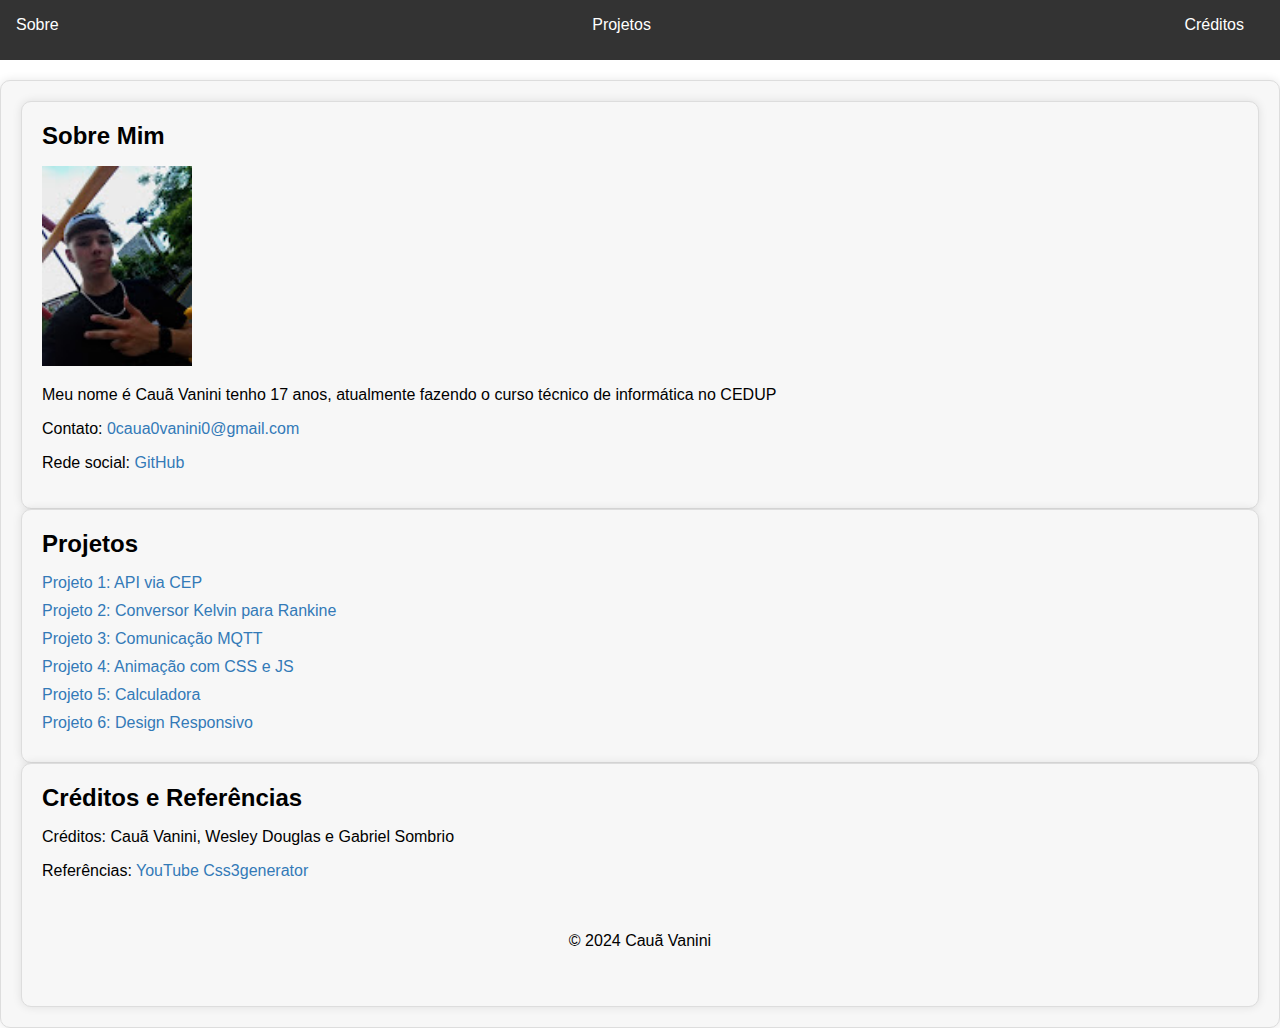
==== commit ca7ef811: "Pronto2" ====
--- a/index.html
+++ b/index.html
@@ -48,7 +48,6 @@
               </footer>
         </section>
     </main>
-    <script src="script.js"></script>
 </body>
 </html>
 
